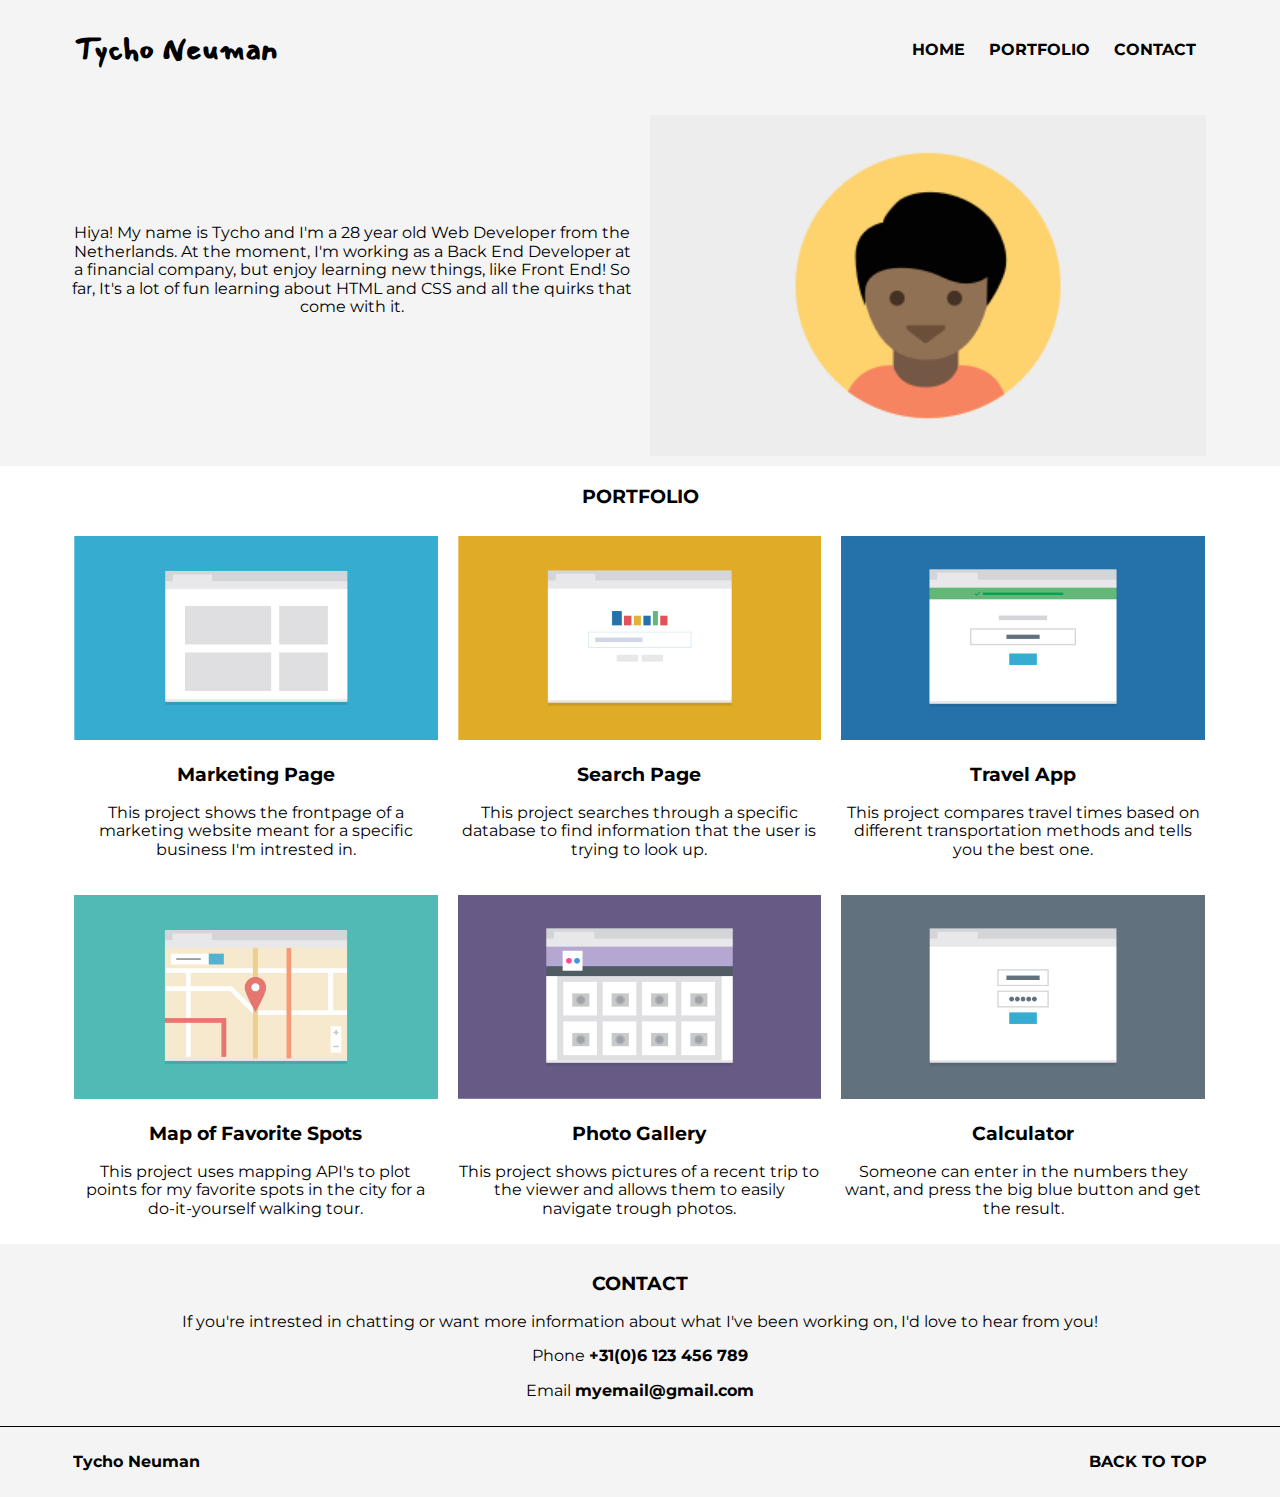
==== Unit2/portfolio/index.html @ a3b2333a "Minor Adjustements" ====
<!DOCTYPE html>
<!-- TODO: 
- Rows don't snap properly on certain breakpoints
- Contact gets skewed on certain breakpoints
- Last portfolio element doesnt reach the top on hover
- Add some fun stuff
-->
<html lang="en">
<head>
    <meta charset="UTF-8">
    <meta name="viewport" content="width=device-width, initial-scale=1.0">
    <meta http-equiv="X-UA-Compatible" content="ie=edge">
    <link rel="stylesheet" href="css/normalize.css">
    <link rel="stylesheet" href="css/styles.css">
    <link href="https://fonts.googleapis.com/css?family=Mansalva|Montserrat&display=swap" rel="stylesheet">
    <title>Portfolio</title>
</head>
<body>
    <header class="container clearfix">
        <h1 class="name">Tycho Neuman</h1>
        <nav>
            <ul class="navigation">
                <li>Home</li>
                <li>Portfolio</li>
                <li>Contact</li>
            </ul>
        </nav>
    </header>
    <main>
        <section class="introduction clearfix">
            <div class="container">
                <img src="img/responsive-layout-profile.png" alt="A picture of me!" class="gutter">
                <p class="gutter">
                    Hiya! My name is Tycho and I'm a 28 year old Web Developer from the Netherlands. 
                    At the moment, I'm working as a Back End Developer at a financial company, but enjoy learning new things, like Front End!
                    So far, It's a lot of fun learning about HTML and CSS and all the quirks that come with it.
                </p>
            </div>
        </section>
        <section class="portfolio clearfix">
            <div class="container">
            <h3 id="portfolioheader">Portfolio</h3>
            <div class="first col gutter">
                <img src="img/portfolio-1.png" alt="A picture of a marketing page!">
                        <h3>Marketing Page</h3>
                         <p>This project shows the frontpage of a marketing website meant for a specific business I'm intrested in.</p>
            </div>
            <div class="second col gutter">
                <img src="img/portfolio-2.png" alt="A picture of a search engine!">
                <h3>Search Page</h3>
                <p>This project searches through a specific database to find information that the user is trying to look up.</p>
            </div>
            <div class="third col gutter">
                <img src="img/portfolio-3.png" alt="A picture of a travel app!">
                <h3>Travel App</h3>
                <p>This project compares travel times based on different transportation methods and tells you the best one.</p>
            </div>
            <div class="fourth col gutter">
                <img src="img/portfolio-4.png" alt="A picture of a map!">
                <h3>Map of Favorite Spots</h3>
                <p>This project uses mapping API's to plot points for my favorite spots in the city for a do-it-yourself walking tour.</p>
            </div>
            <div class="fifth col gutter">
                <img src="img/portfolio-5.png" alt="A picture of a photo gallery!">
                <h3>Photo Gallery</h3>
                <p>This project shows pictures of a recent trip to the viewer and allows them to easily navigate trough photos.</p>
            </div>
            <div class="sixth col gutter">
                <img src="img/portfolio-6.png" alt="A picture of a calculator!">
                <h3>Calculator</h3>
                <p>Someone can enter in the numbers they want, and press the big blue button and get the result.</p>
            </div>
        </div>
        </section>
    </main>
    <aside>
        <section class="contact gutter">
            <div class="container">
                <h3 id="contactheader">Contact</h3>
                <p>If you're intrested in chatting or want more information about what I've been working on, I'd love to hear from you!</p>
                <p>Phone <span>+31(0)6 123 456 789</span></p>
                <p>Email <span>myemail@gmail.com</span></p>
            </div>
        </section>
        <footer class="footer clearfix gutter">
        <div class="container">
            <p id="studentname">Tycho Neuman</p>
            <p id="backtotop">Back To Top</p>
        </div>
        </footer>
    </aside>
    
</body>
</html>
---- Unit2/portfolio/css/styles.css ----
/* Base Styles --------*/

:root {
    --background-color: #f4f4f4;
}

* {
    box-sizing: border-box;
    overflow: auto;
}

body {
    background-color: var(--background-color);
    font-family: 'Montserrat', sans-serif;
}

.name {
    font-family: 'Mansalva', cursive;
}

ul li {
    list-style-type: none;
}

/* Wrapper Styles -----*/

.container {
    width: 90%;
    margin: auto;
}

.gutter {
    padding: 10px;
}

/* Layout Styles ------*/

nav li {
    background-color: white;
}

.introduction img {
    display: block;
    margin: auto;
    width: 80%;
}

.introduction p {
    text-align: center;
    padding: 5px;
}

/* Class Styles -------*/

.name {
    text-align: center;
}

.navigation {
    padding: 0;
    text-align: center;     
}

.navigation li {
    padding: 10px;
    margin: 5px 0 5px 0;
    text-transform: uppercase;
    font-weight: bold;
}

.portfolio {
    background-color: white;
    text-align: center;
}

.portfolio img:hover {
    transition: all .5s;
    transform: scale(1.02);
}

.col:hover {
    background-color: var(--background-color);
} 

.col img {
    width: 100%;
}

.contact {
    text-align: center;
}

.contact span {
    font-weight: bold;
}

.footer {
    border-top: 1px solid black;
    font-weight: bold;
}

/* Id's ---------------*/

#studentname {
    float: left;
}

#backtotop {
    float: right;
    text-transform: uppercase;
}

#portfolioheader {
    text-transform: uppercase;
    margin-top: 20px;
}

#contactheader {
    text-transform: uppercase;
}

/* Media Queries ------*/

@media (min-width: 768px) {

    .navigation li {
        display: inline-block;
        background-color: var(--background-color);
    }

    .introduction img {
        float: right;
        width: 50%;
    }

    .introduction p {
        width: 50%;
        padding-top: 5%;
    }

    .col {
        float: left;
    }

    .first, .second, .third, .fourth, .fifth, .sixth {
        width: 50%;
    }
}

@media (min-width: 1024px) {

    .container {
        width: 90%;
        margin: auto;
    }

    .introduction p {
        padding-top: 9%;
    }

    .name {
        float: left;
        padding: 10px;
    }

    .navigation {
        float: right;
        padding: 10px;
    }

    .first, .second, .third, .fourth, .fifth, .sixth {
        width: 33.3%;
    }
}

/* Animations ---------*/

body{
-webkit-animation: fadein 2s; /* Safari, Chrome and Opera > 12.1 */
    -moz-animation: fadein 2s; /* Firefox < 16 */
     -ms-animation: fadein 2s; /* Internet Explorer */
      -o-animation: fadein 2s; /* Opera < 12.1 */
         animation: fadein 2s;
}

/* Clearfix -----------*/

.clearfix::after {
    content: "";
    clear: both;
    display: table;
  }

  /* Fade In Keyframes --- */

@keyframes fadein {
    from { opacity: 0; }
    to   { opacity: 1; }
}

/* Firefox < 16 */
@-moz-keyframes fadein {
    from { opacity: 0; }
    to   { opacity: 1; }
}

/* Safari, Chrome and Opera > 12.1 */
@-webkit-keyframes fadein {
    from { opacity: 0; }
    to   { opacity: 1; }
}

/* Internet Explorer */
@-ms-keyframes fadein {
    from { opacity: 0; }
    to   { opacity: 1; }
}

/* Opera < 12.1 */
@-o-keyframes fadein {
    from { opacity: 0; }
    to   { opacity: 1; }
}
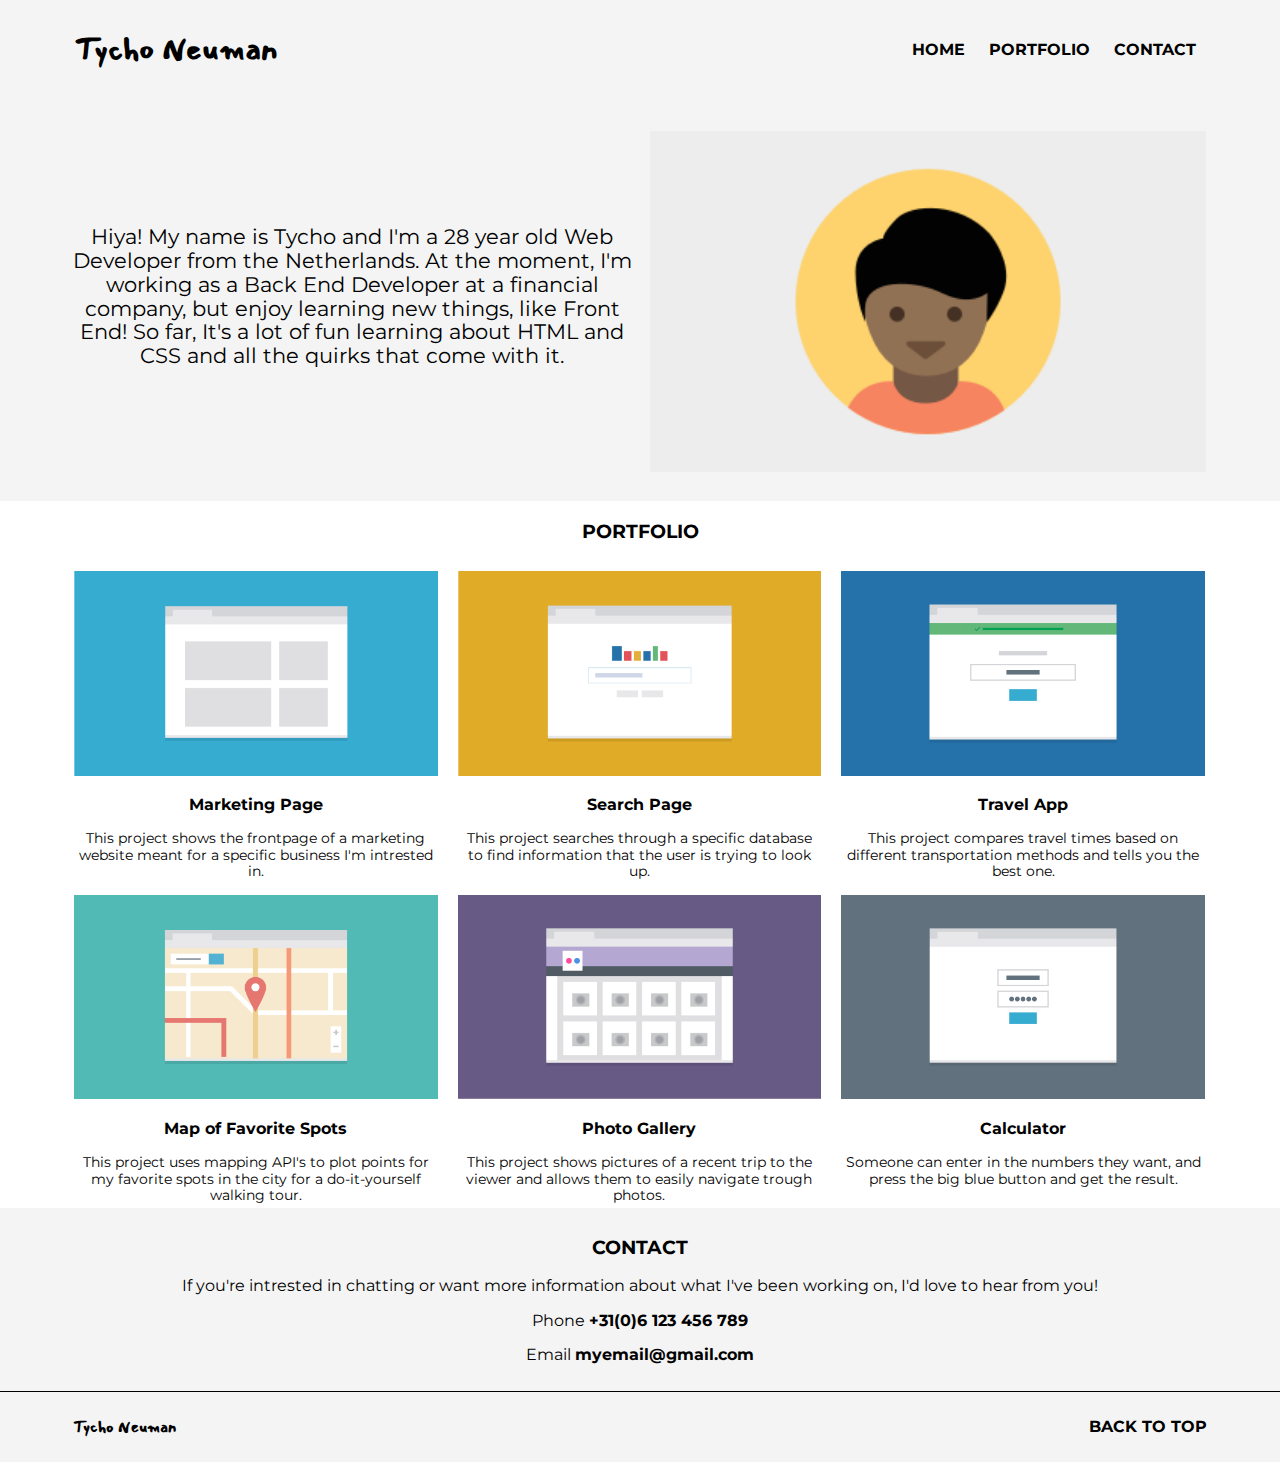
==== commit 2bf4b1a7: "some color and working links" ====
--- a/Unit2/portfolio/index.html
+++ b/Unit2/portfolio/index.html
@@ -20,9 +20,9 @@
         <h1 class="name">Tycho Neuman</h1>
         <nav>
             <ul class="navigation">
-                <li>Home</li>
-                <li>Portfolio</li>
-                <li>Contact</li>
+                <li><a href="index.html">Home</a></li>
+                <li><a href="#portfoliosection">Portfolio</a></li>
+                <li><a href="#contactsection">Contact</a></li>
             </ul>
         </nav>
     </header>
@@ -37,7 +37,7 @@
                 </p>
             </div>
         </section>
-        <section class="portfolio clearfix">
+        <section class="portfolio clearfix" id="portfoliosection">
             <div class="container">
             <h3 id="portfolioheader">Portfolio</h3>
             <div class="first col gutter">
@@ -74,7 +74,7 @@
         </section>
     </main>
     <aside>
-        <section class="contact gutter">
+        <section class="contact gutter" id="contactsection">
             <div class="container">
                 <h3 id="contactheader">Contact</h3>
                 <p>If you're intrested in chatting or want more information about what I've been working on, I'd love to hear from you!</p>
--- a/Unit2/portfolio/css/styles.css
+++ b/Unit2/portfolio/css/styles.css
@@ -2,11 +2,12 @@
 
 :root {
     --background-color: #f4f4f4;
+    --yellow: #FED36E;
 }
 
 * {
     box-sizing: border-box;
-    overflow: auto;
+    overflow: inherit;
 }
 
 body {
@@ -14,12 +15,30 @@
     font-family: 'Montserrat', sans-serif;
 }
 
+a:link, a:visited {
+    text-decoration: none;
+    color: inherit;
+}
+
+a:hover {
+    color: var(--yellow);
+}
+
 .name {
     font-family: 'Mansalva', cursive;
 }
 
 ul li {
     list-style-type: none;
+}
+
+.col h3 {
+    font-size: 1em;
+}
+
+.col p {
+    font-size: .9rem;
+    max-height: 30px;
 }
 
 /* Wrapper Styles -----*/
@@ -103,6 +122,7 @@
 
 #studentname {
     float: left;
+    font-family: 'Mansalva', cursive;
 }
 
 #backtotop {
@@ -112,7 +132,7 @@
 
 #portfolioheader {
     text-transform: uppercase;
-    margin-top: 20px;
+    padding-top: 20px;
 }
 
 #contactheader {
@@ -155,6 +175,7 @@
     }
 
     .introduction p {
+        font-size: 1.3rem;
         padding-top: 9%;
     }
 
@@ -191,7 +212,7 @@
     display: table;
   }
 
-  /* Fade In Keyframes --- */
+/* Fade In Keyframes --- */
 
 @keyframes fadein {
     from { opacity: 0; }
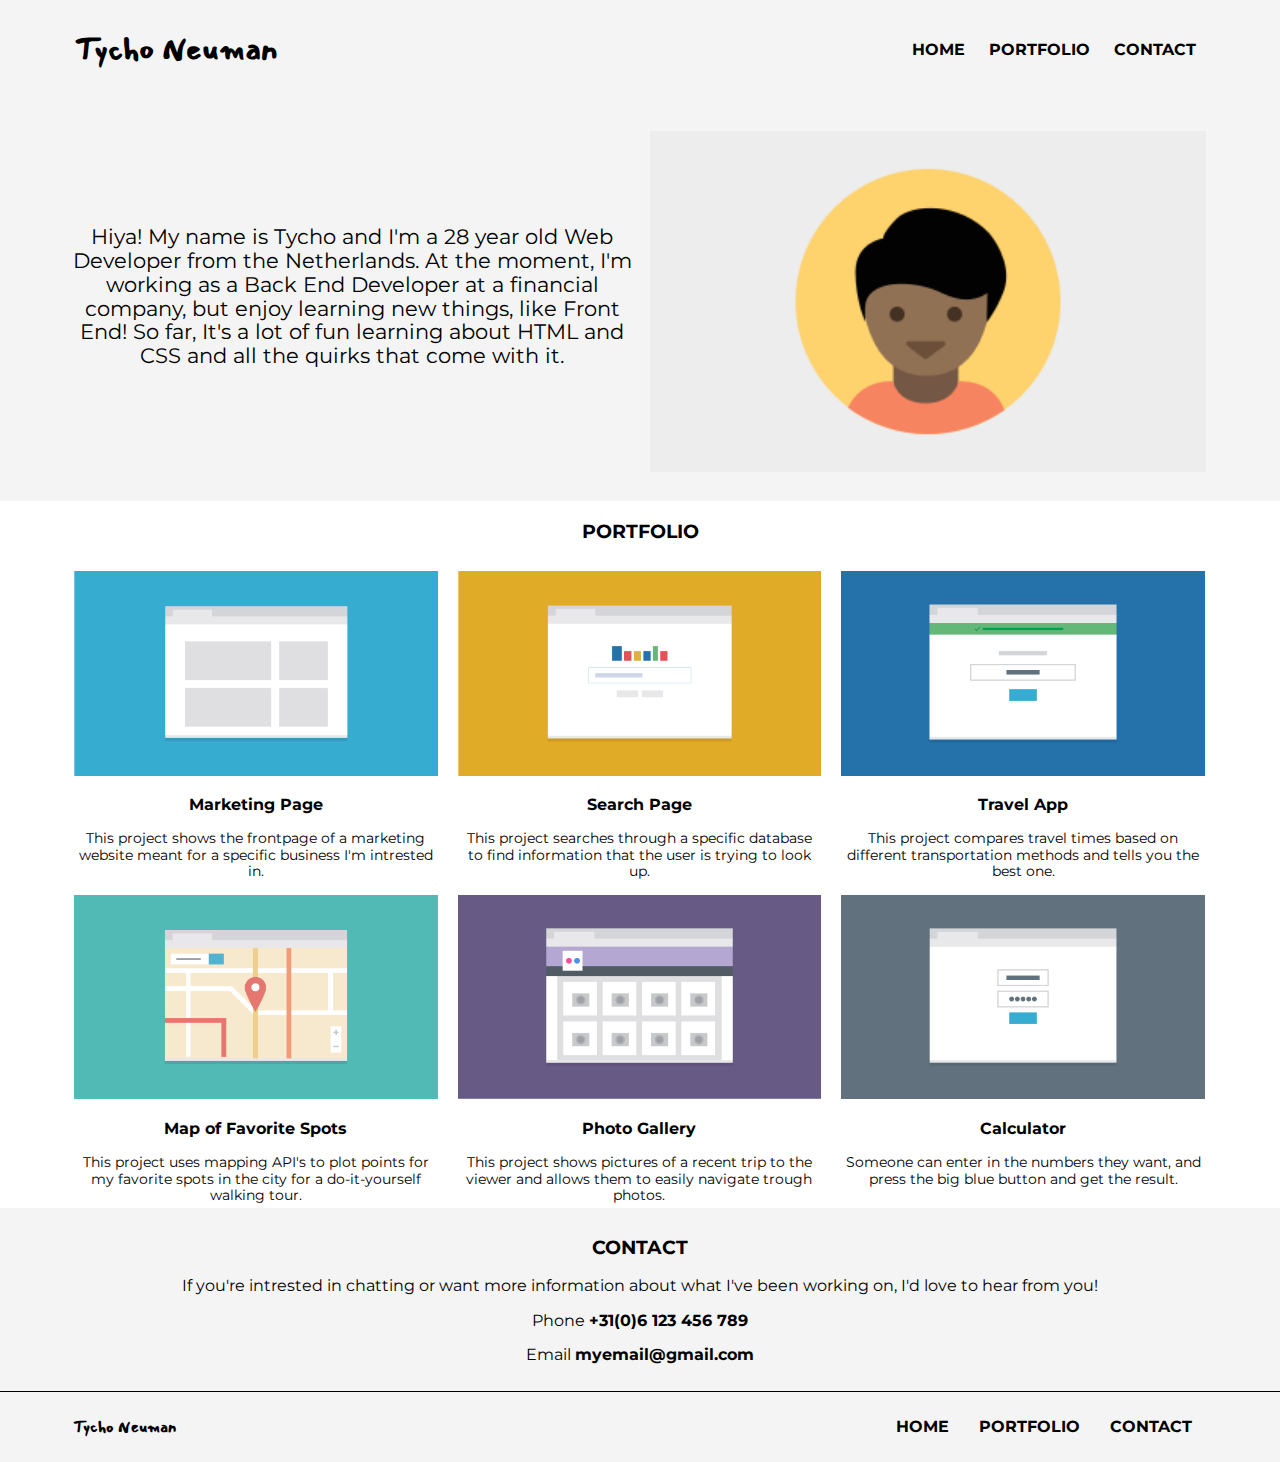
==== commit c1835feb: "bottom navigation" ====
--- a/Unit2/portfolio/index.html
+++ b/Unit2/portfolio/index.html
@@ -1,8 +1,5 @@
 <!DOCTYPE html>
 <!-- TODO: 
-- Rows don't snap properly on certain breakpoints
-- Contact gets skewed on certain breakpoints
-- Last portfolio element doesnt reach the top on hover
 - Add some fun stuff
 -->
 <html lang="en">
@@ -85,7 +82,14 @@
         <footer class="footer clearfix gutter">
         <div class="container">
             <p id="studentname">Tycho Neuman</p>
-            <p id="backtotop">Back To Top</p>
+            <p id="backtotop"><a href="#top">Back To Top</a></p>
+            <nav>
+                <ul class="navigationbottom">
+                    <li><a href="index.html">Home</a></li>
+                    <li><a href="#portfoliosection">Portfolio</a></li>
+                    <li><a href="#contactsection">Contact</a></li>
+                </ul>
+            </nav>
         </div>
         </footer>
     </aside>
--- a/Unit2/portfolio/css/styles.css
+++ b/Unit2/portfolio/css/styles.css
@@ -113,6 +113,10 @@
     font-weight: bold;
 }
 
+.navigationbottom {
+    display: none;
+}
+
 .footer {
     border-top: 1px solid black;
     font-weight: bold;
@@ -164,6 +168,22 @@
 
     .first, .second, .third, .fourth, .fifth, .sixth {
         width: 50%;
+    }
+
+    .navigationbottom {
+        display: initial;
+        float: right;
+    }
+
+    .navigationbottom li {
+        float: left;
+        padding: 0px 15px;
+        background-color: var(--background-color);
+        text-transform: uppercase;
+    }
+
+    #backtotop {
+        display: none;
     }
 }
 
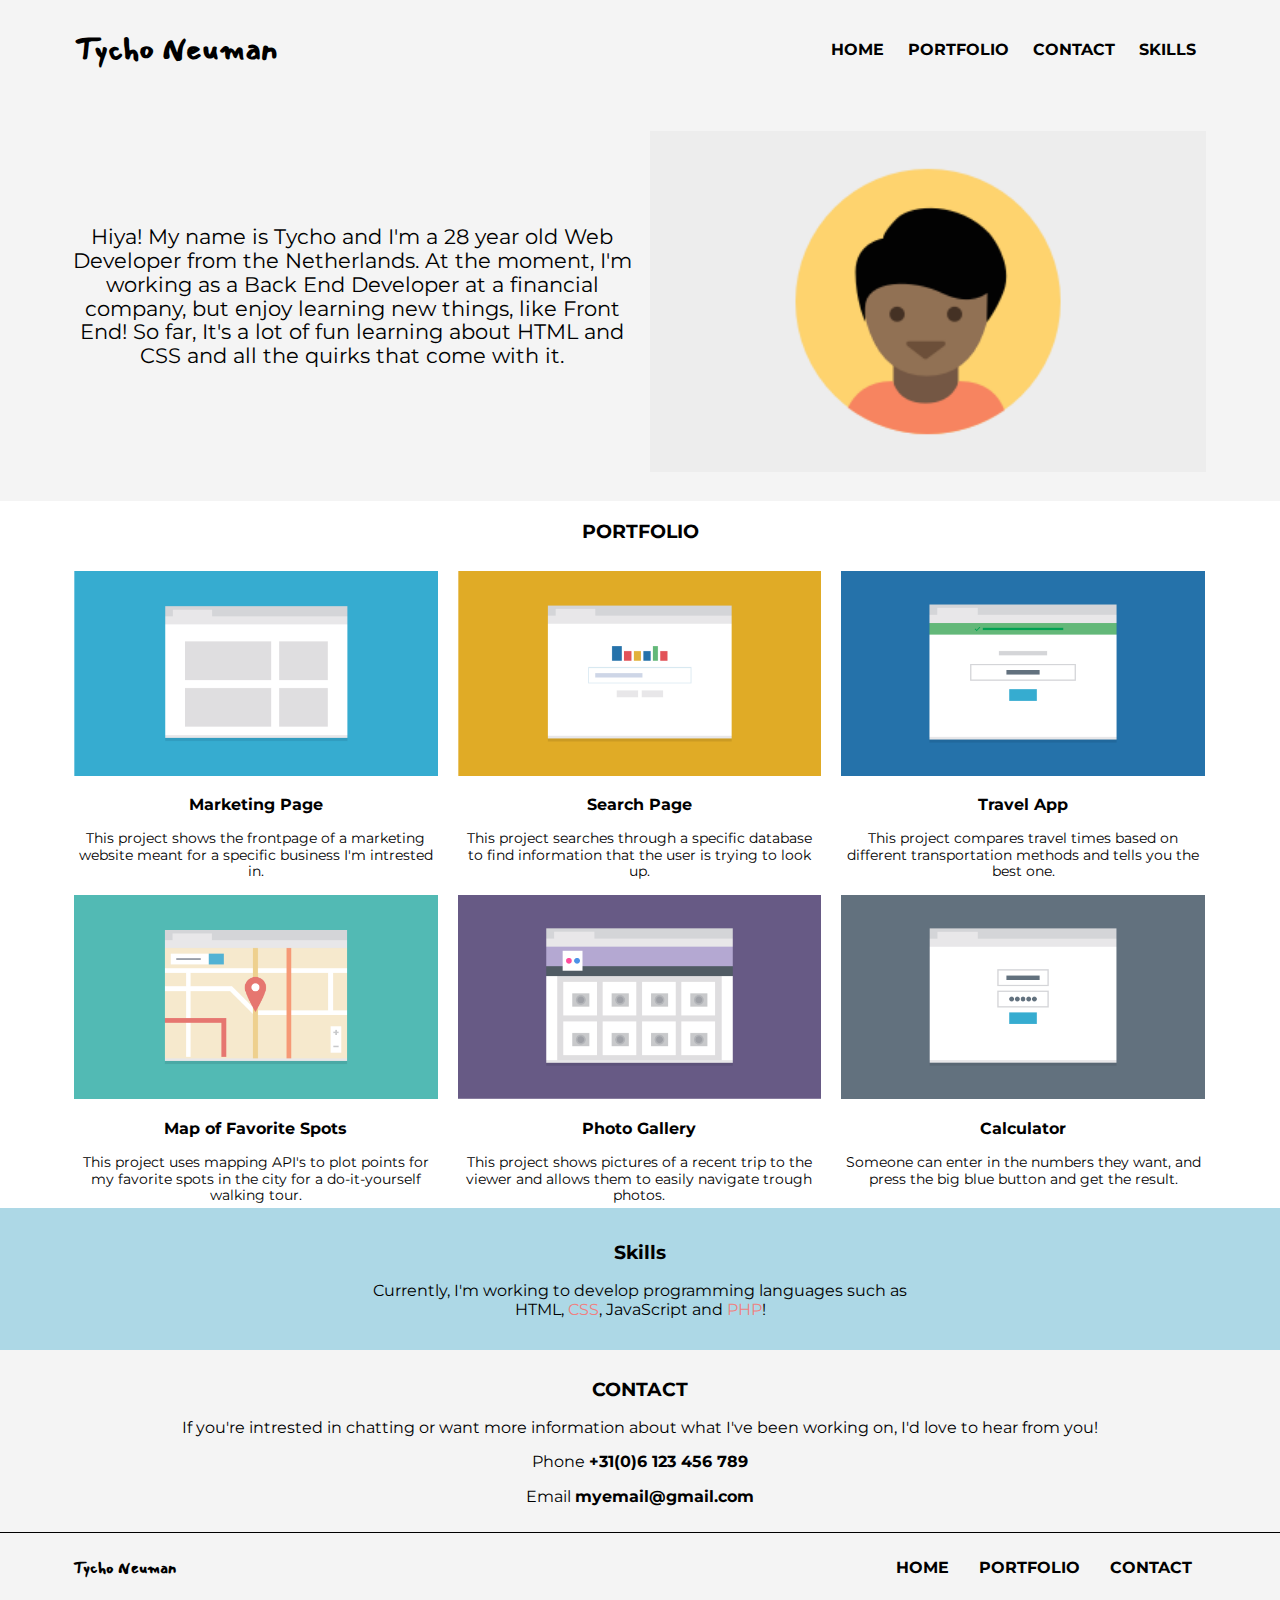
==== commit d0279e09: "skills section" ====
--- a/Unit2/portfolio/index.html
+++ b/Unit2/portfolio/index.html
@@ -20,6 +20,7 @@
                 <li><a href="index.html">Home</a></li>
                 <li><a href="#portfoliosection">Portfolio</a></li>
                 <li><a href="#contactsection">Contact</a></li>
+                <li><a href="#skillssection">Skills</a></li>
             </ul>
         </nav>
     </header>
@@ -69,6 +70,11 @@
             </div>
         </div>
         </section>
+        <section class="skills" id="skillssection">
+            <h3>Skills</h3>
+            <p>Currently, I'm working to develop programming languages such as <br>
+                <span>HTML</span>, <span>CSS</span>, <span>JavaScript</span> and <span>PHP</span>!</p>
+        </section>
     </main>
     <aside>
         <section class="contact gutter" id="contactsection">
--- a/Unit2/portfolio/css/styles.css
+++ b/Unit2/portfolio/css/styles.css
@@ -69,6 +69,13 @@
     padding: 5px;
 }
 
+.skills {
+    text-align: center;
+    background: white;
+    padding: 15px 0;
+    background: lightblue;
+}
+
 /* Class Styles -------*/
 
 .name {
@@ -103,6 +110,10 @@
 
 .col img {
     width: 100%;
+}
+
+.skills span:nth-of-type(even) {
+    color: lightcoral;
 }
 
 .contact {
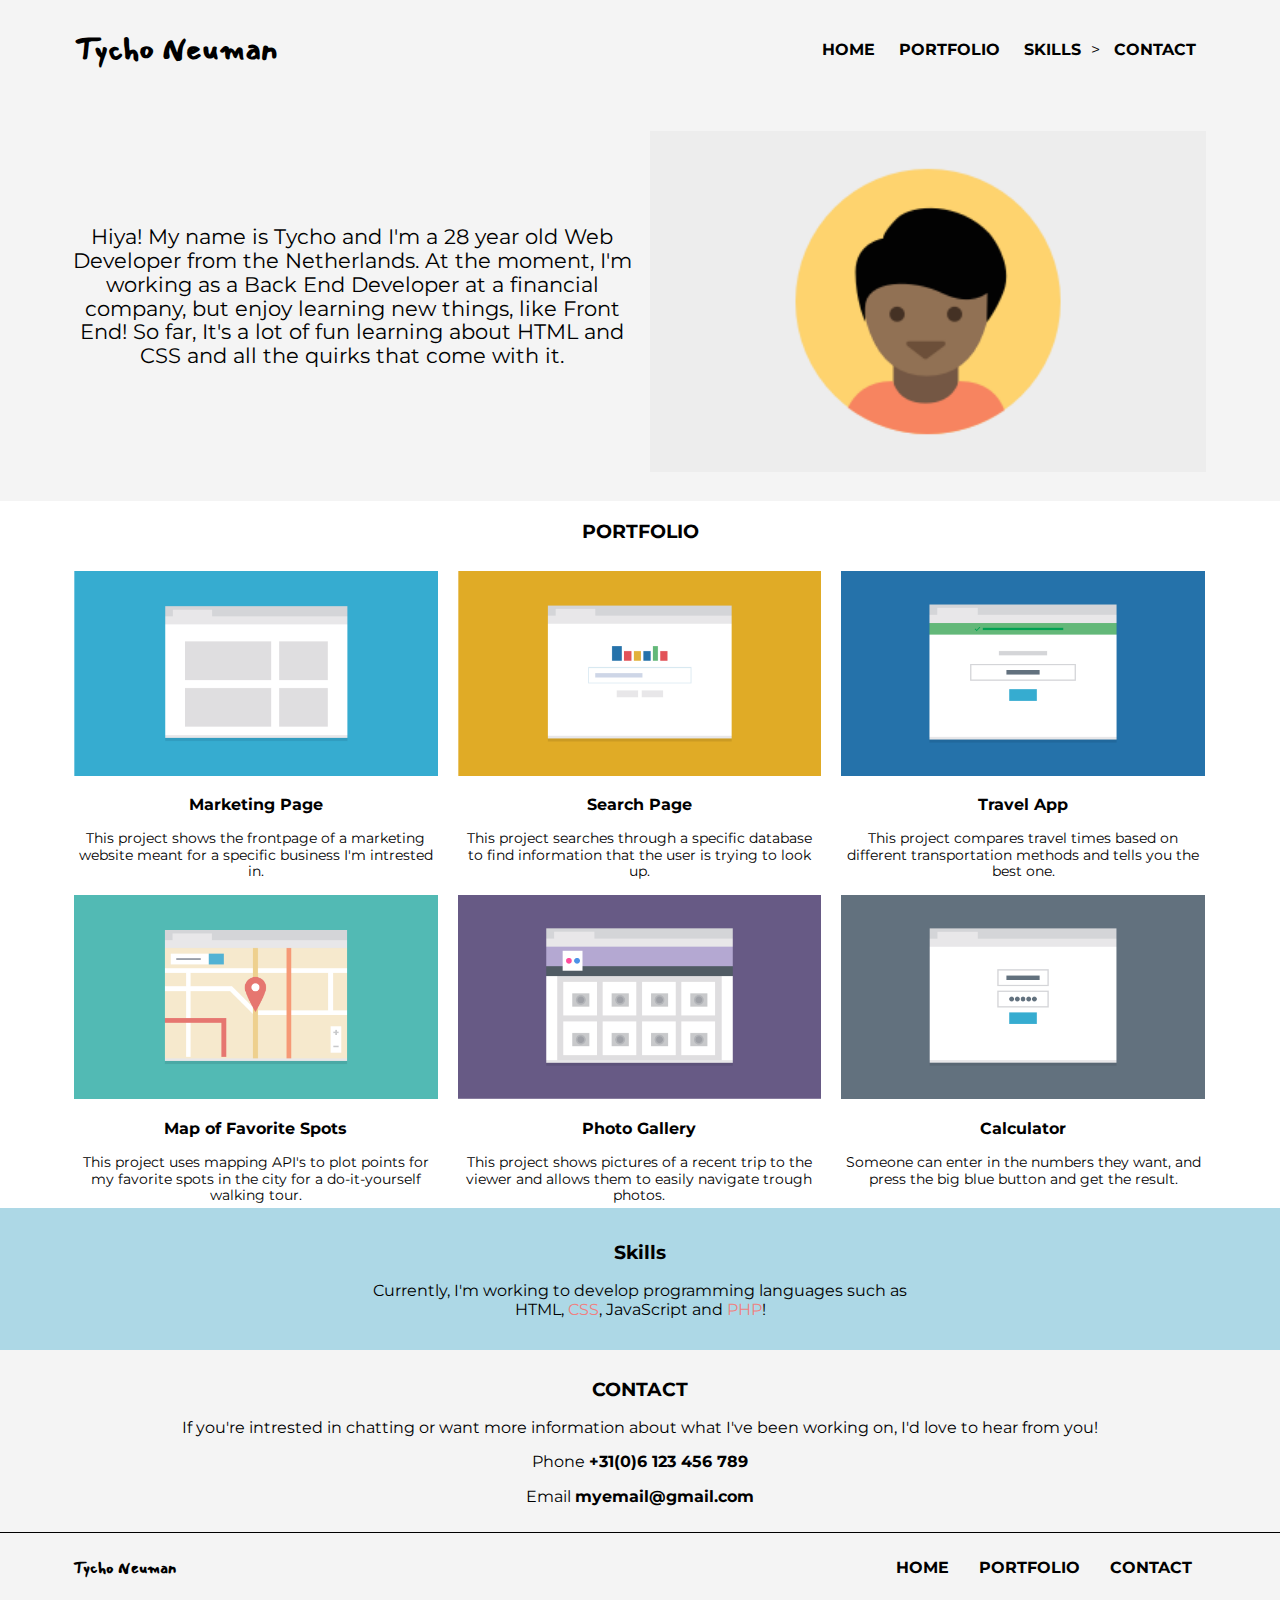
==== commit 916d30bd: "moved the skills tab" ====
--- a/Unit2/portfolio/index.html
+++ b/Unit2/portfolio/index.html
@@ -1,7 +1,4 @@
 <!DOCTYPE html>
-<!-- TODO: 
-- Add some fun stuff
--->
 <html lang="en">
 <head>
     <meta charset="UTF-8">
@@ -19,8 +16,8 @@
             <ul class="navigation">
                 <li><a href="index.html">Home</a></li>
                 <li><a href="#portfoliosection">Portfolio</a></li>
+                <li><a href="#skillssection">Skills</a></li>>
                 <li><a href="#contactsection">Contact</a></li>
-                <li><a href="#skillssection">Skills</a></li>
             </ul>
         </nav>
     </header>
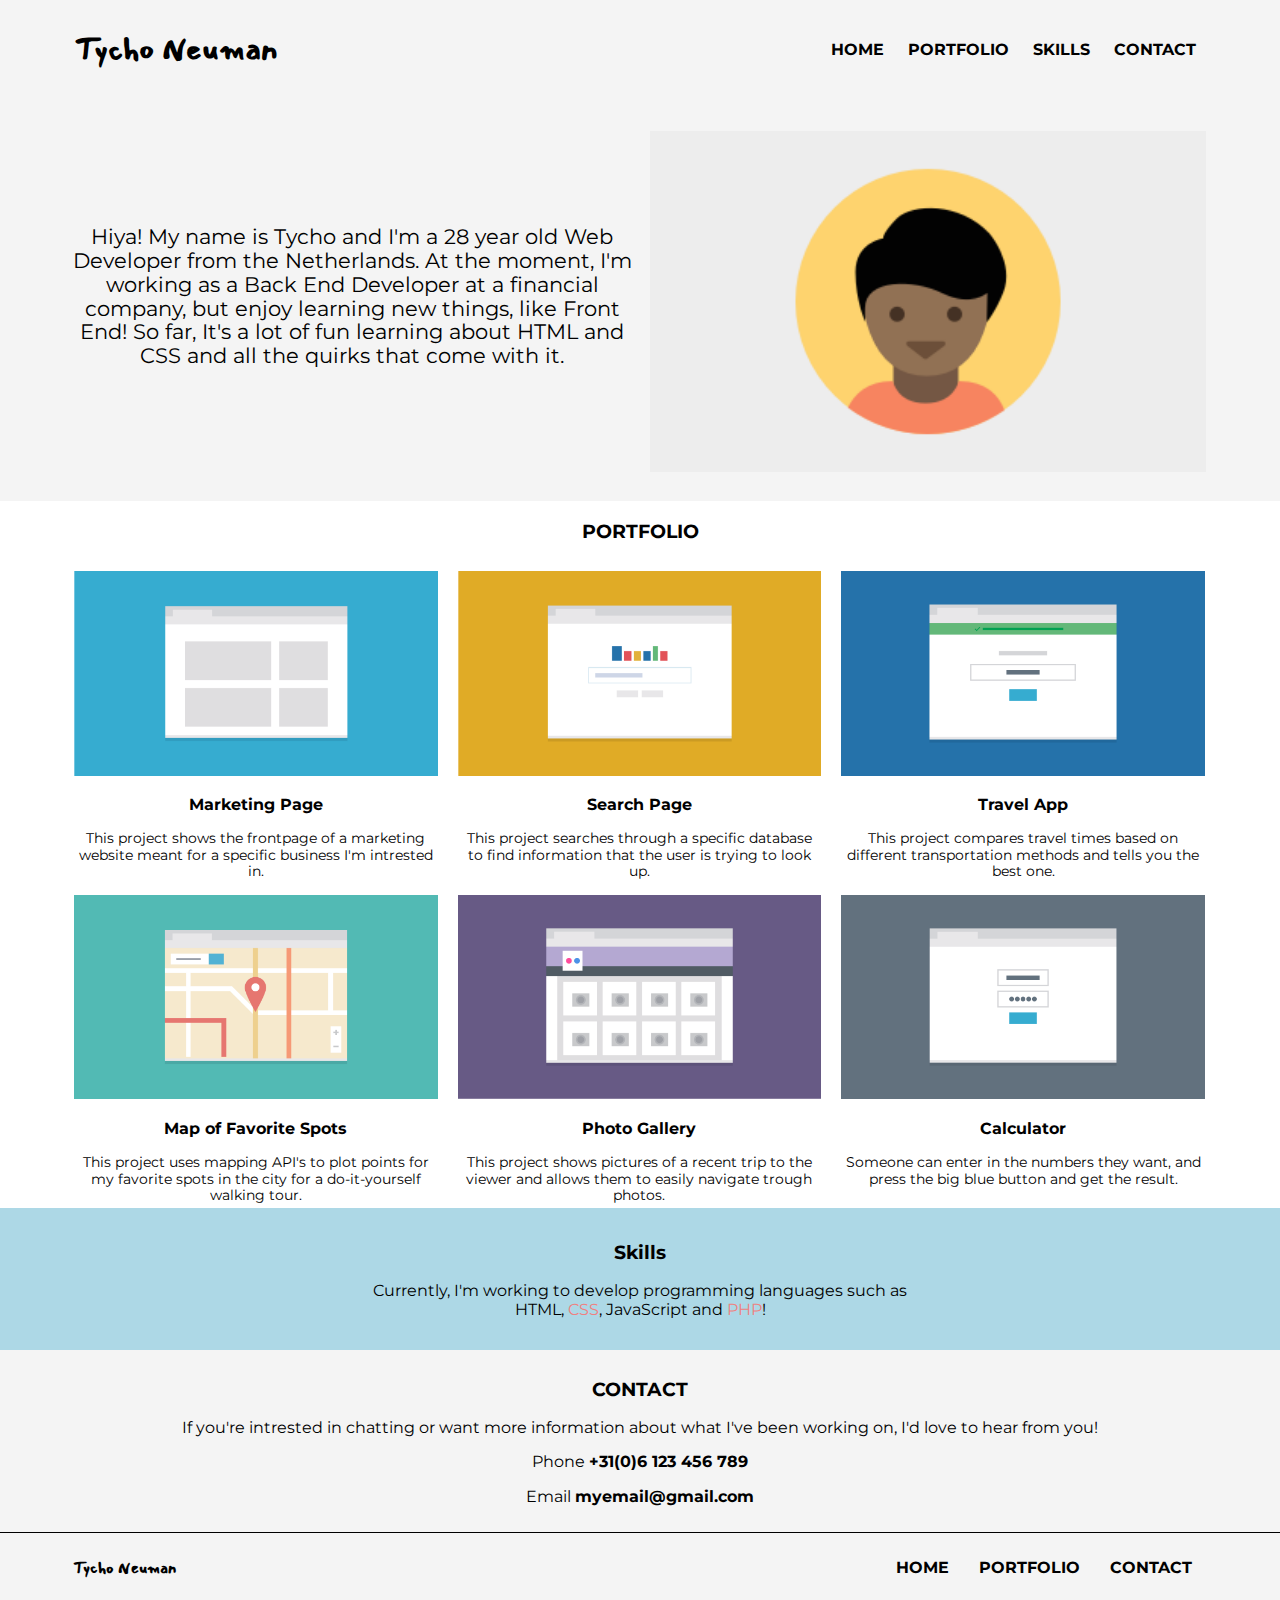
==== commit 695cdc00: "woops" ====
--- a/Unit2/portfolio/index.html
+++ b/Unit2/portfolio/index.html
@@ -16,7 +16,7 @@
             <ul class="navigation">
                 <li><a href="index.html">Home</a></li>
                 <li><a href="#portfoliosection">Portfolio</a></li>
-                <li><a href="#skillssection">Skills</a></li>>
+                <li><a href="#skillssection">Skills</a></li>
                 <li><a href="#contactsection">Contact</a></li>
             </ul>
         </nav>
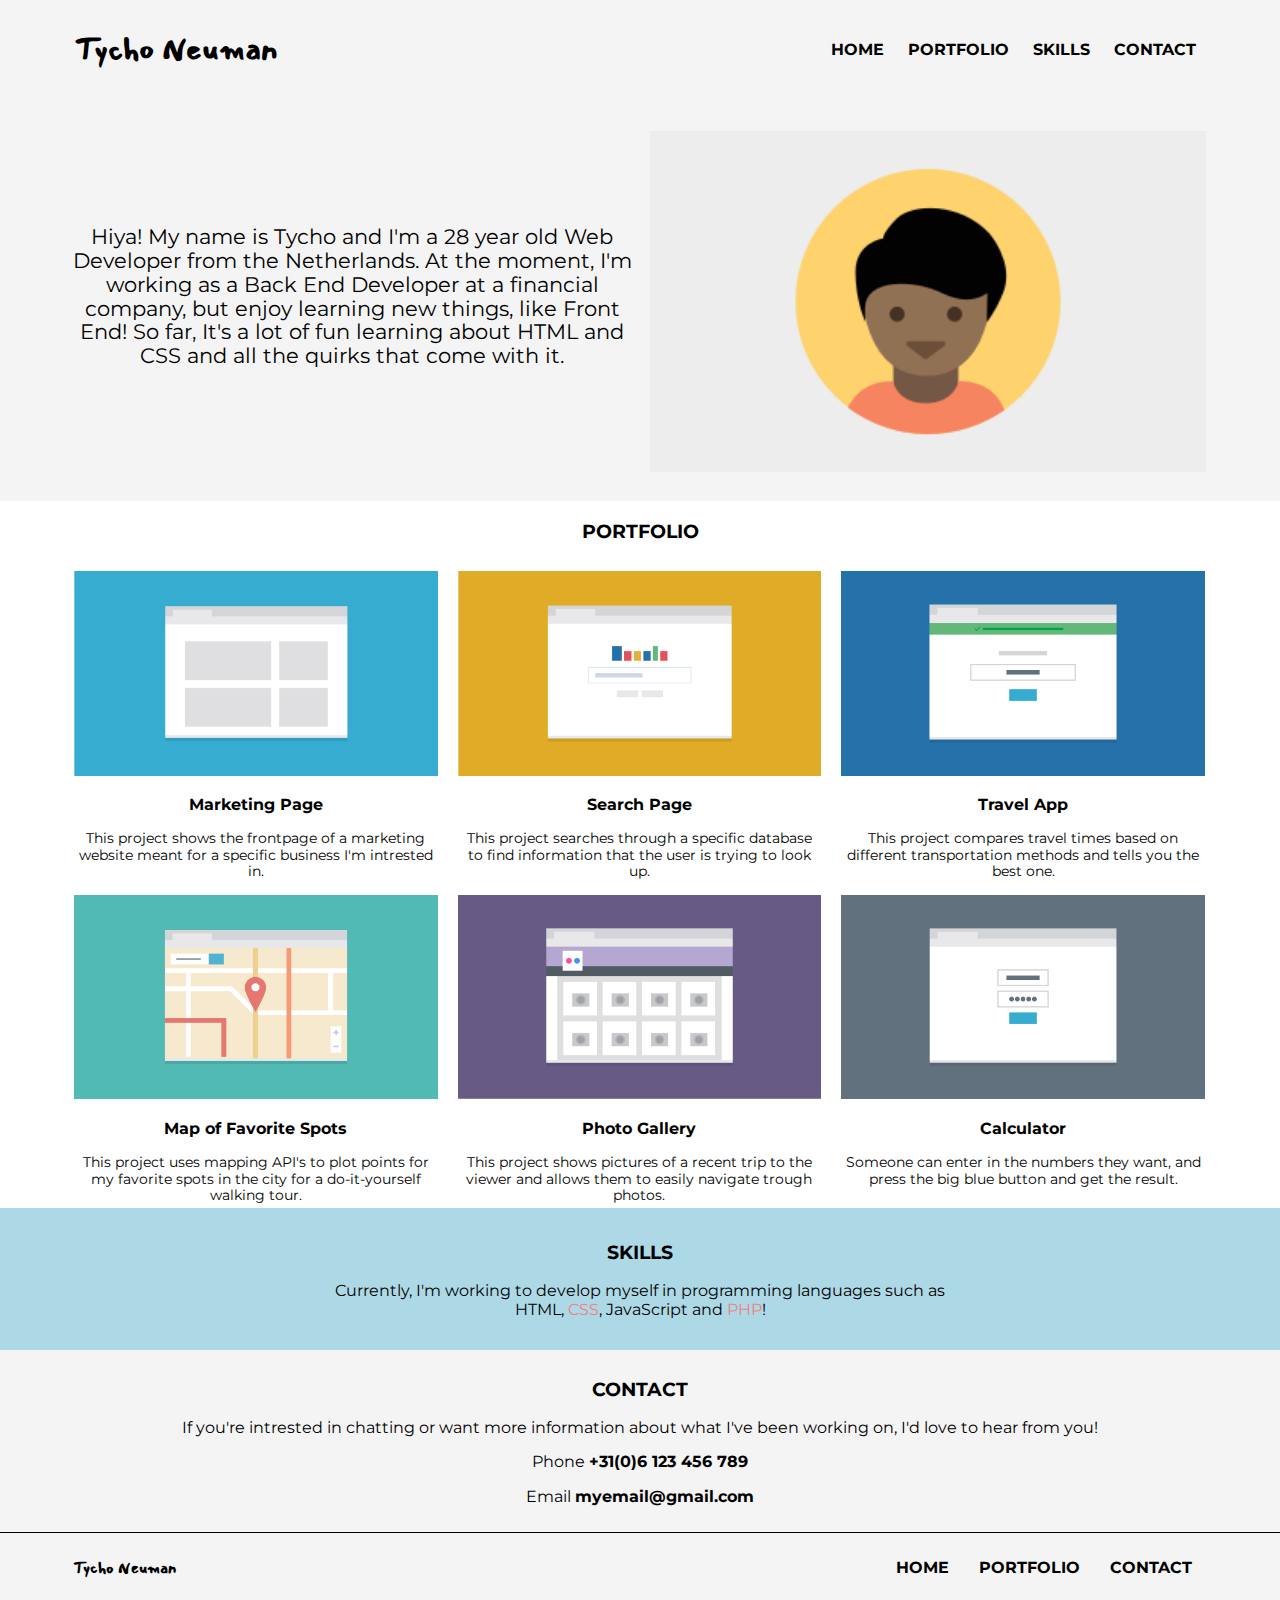
==== commit 98388609: "whoops 3.0" ====
--- a/Unit2/portfolio/index.html
+++ b/Unit2/portfolio/index.html
@@ -69,7 +69,7 @@
         </section>
         <section class="skills" id="skillssection">
             <h3>Skills</h3>
-            <p>Currently, I'm working to develop programming languages such as <br>
+            <p>Currently, I'm working to develop myself in programming languages such as <br>
                 <span>HTML</span>, <span>CSS</span>, <span>JavaScript</span> and <span>PHP</span>!</p>
         </section>
     </main>
--- a/Unit2/portfolio/css/styles.css
+++ b/Unit2/portfolio/css/styles.css
@@ -74,6 +74,10 @@
     background: white;
     padding: 15px 0;
     background: lightblue;
+}
+
+.skills h3 {
+    text-transform: uppercase;
 }
 
 /* Class Styles -------*/
